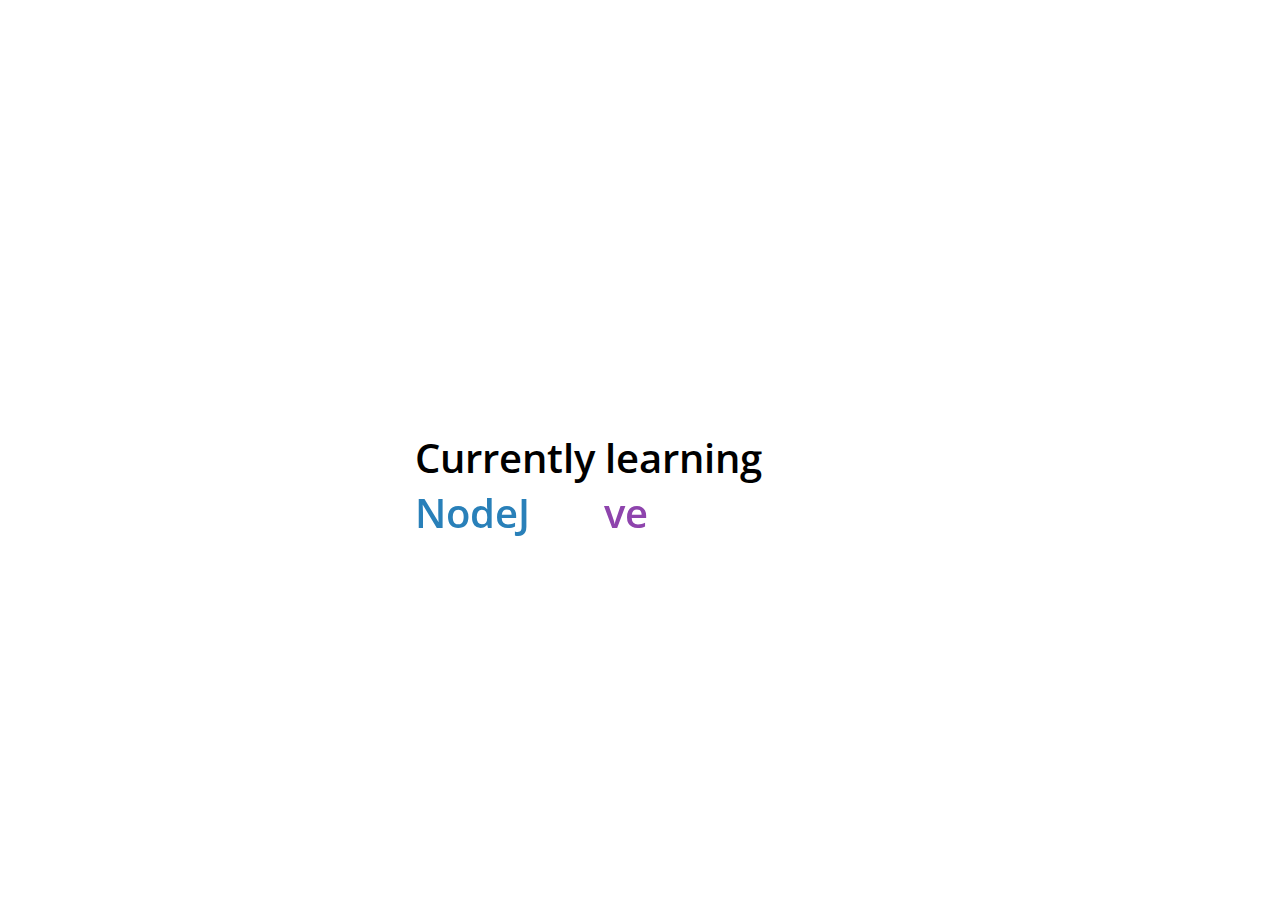
==== index.html @ 4faeb3b2 "first commit" ====
<!DOCTYPE html>
<html lang="en">
<head>
<meta charset="UTF-8">
<link rel="shortcut icon" type="image/x-icon" href="https://static.codepen.io/assets/favicon/favicon-aec34940fbc1a6e787974dcd360f2c6b63348d4b1f4e06c77743096d55480f33.ico" />
<link rel="mask-icon" type="" href="https://static.codepen.io/assets/favicon/logo-pin-8f3771b1072e3c38bd662872f6b673a722f4b3ca2421637d5596661b4e2132cc.svg" color="#111" />
<title>Marcio</title>
<style>
@import url(https://fonts.googleapis.com/css?family=Open+Sans:600);

body {
  font-family: 'Open Sans', sans-serif;
  font-weight: 600;
  font-size: 40px;
}

.text {
  position: absolute;
  width: 450px;
  left: 50%;
  margin-left: -225px;
  height: 40px;
  top: 50%;
  margin-top: -20px;
}

p {
  display: inline-block;
  vertical-align: top;
  margin: 0;
}

.word {
  position: absolute;
  width: 450px;
  opacity: 0;
}

.letter {
  display: inline-block;
  position: relative;
  float: left;
  -webkit-transform: translateZ(25px);
          transform: translateZ(25px);
  -webkit-transform-origin: 50% 50% 25px;
          transform-origin: 50% 50% 25px;
}

.letter.out {
  -webkit-transform: rotateX(90deg);
          transform: rotateX(90deg);
  transition: -webkit-transform 0.32s cubic-bezier(0.55, 0.055, 0.675, 0.19);
  transition: transform 0.32s cubic-bezier(0.55, 0.055, 0.675, 0.19);
  transition: transform 0.32s cubic-bezier(0.55, 0.055, 0.675, 0.19), -webkit-transform 0.32s cubic-bezier(0.55, 0.055, 0.675, 0.19);
}

.letter.behind {
  -webkit-transform: rotateX(-90deg);
          transform: rotateX(-90deg);
}

.letter.in {
  -webkit-transform: rotateX(0deg);
          transform: rotateX(0deg);
  transition: -webkit-transform 0.38s cubic-bezier(0.175, 0.885, 0.32, 1.275);
  transition: transform 0.38s cubic-bezier(0.175, 0.885, 0.32, 1.275);
  transition: transform 0.38s cubic-bezier(0.175, 0.885, 0.32, 1.275), -webkit-transform 0.38s cubic-bezier(0.175, 0.885, 0.32, 1.275);
}

.wisteria {
  color: #8e44ad;
}

.belize {
  color: #2980b9;
}

.pomegranate {
  color: #c0392b;
}

.green {
  color: #16a085;
}

.midnight {
  color: #2c3e50;
}

</style>
<script>
  window.console = window.console || function(t) {};
</script>
<script>
  if (document.location.search.match(/type=embed/gi)) {
    window.parent.postMessage("resize", "*");
  }
</script>
</head>
<body translate="no">
<div class="text">
<p>Currently learning</p>
</br>
<p>
	<span class="word wisteria">ReactNative</span>
	<span class="word belize">NodeJS</span>
	<span class="word pomegranate">React</span>
	<span class="word green">Javascript</span>
	<span class="word midnight">Docker</span>
</p>
</div>
<script id="rendered-js">
var words = document.getElementsByClassName('word');
var wordArray = [];
var currentWord = 0;

words[currentWord].style.opacity = 1;
for (var i = 0; i < words.length; i++) {
  splitLetters(words[i]);
}

function changeWord() {
  var cw = wordArray[currentWord];
  var nw = currentWord == words.length - 1 ? wordArray[0] : wordArray[currentWord + 1];
  for (var i = 0; i < cw.length; i++) {
    animateLetterOut(cw, i);
  }

  for (var i = 0; i < nw.length; i++) {
    nw[i].className = 'letter behind';
    nw[0].parentElement.style.opacity = 1;
    animateLetterIn(nw, i);
  }

  currentWord = currentWord == wordArray.length - 1 ? 0 : currentWord + 1;
}

function animateLetterOut(cw, i) {
  setTimeout(function () {
    cw[i].className = 'letter out';
  }, i * 80);
}

function animateLetterIn(nw, i) {
  setTimeout(function () {
    nw[i].className = 'letter in';
  }, 340 + i * 80);
}

function splitLetters(word) {
  var content = word.innerHTML;
  word.innerHTML = '';
  var letters = [];
  for (var i = 0; i < content.length; i++) {
    var letter = document.createElement('span');
    letter.className = 'letter';
    letter.innerHTML = content.charAt(i);
    word.appendChild(letter);
    letters.push(letter);
  }

  wordArray.push(letters);
}

changeWord();
setInterval(changeWord, 4000);
</script>
</body>
</html>
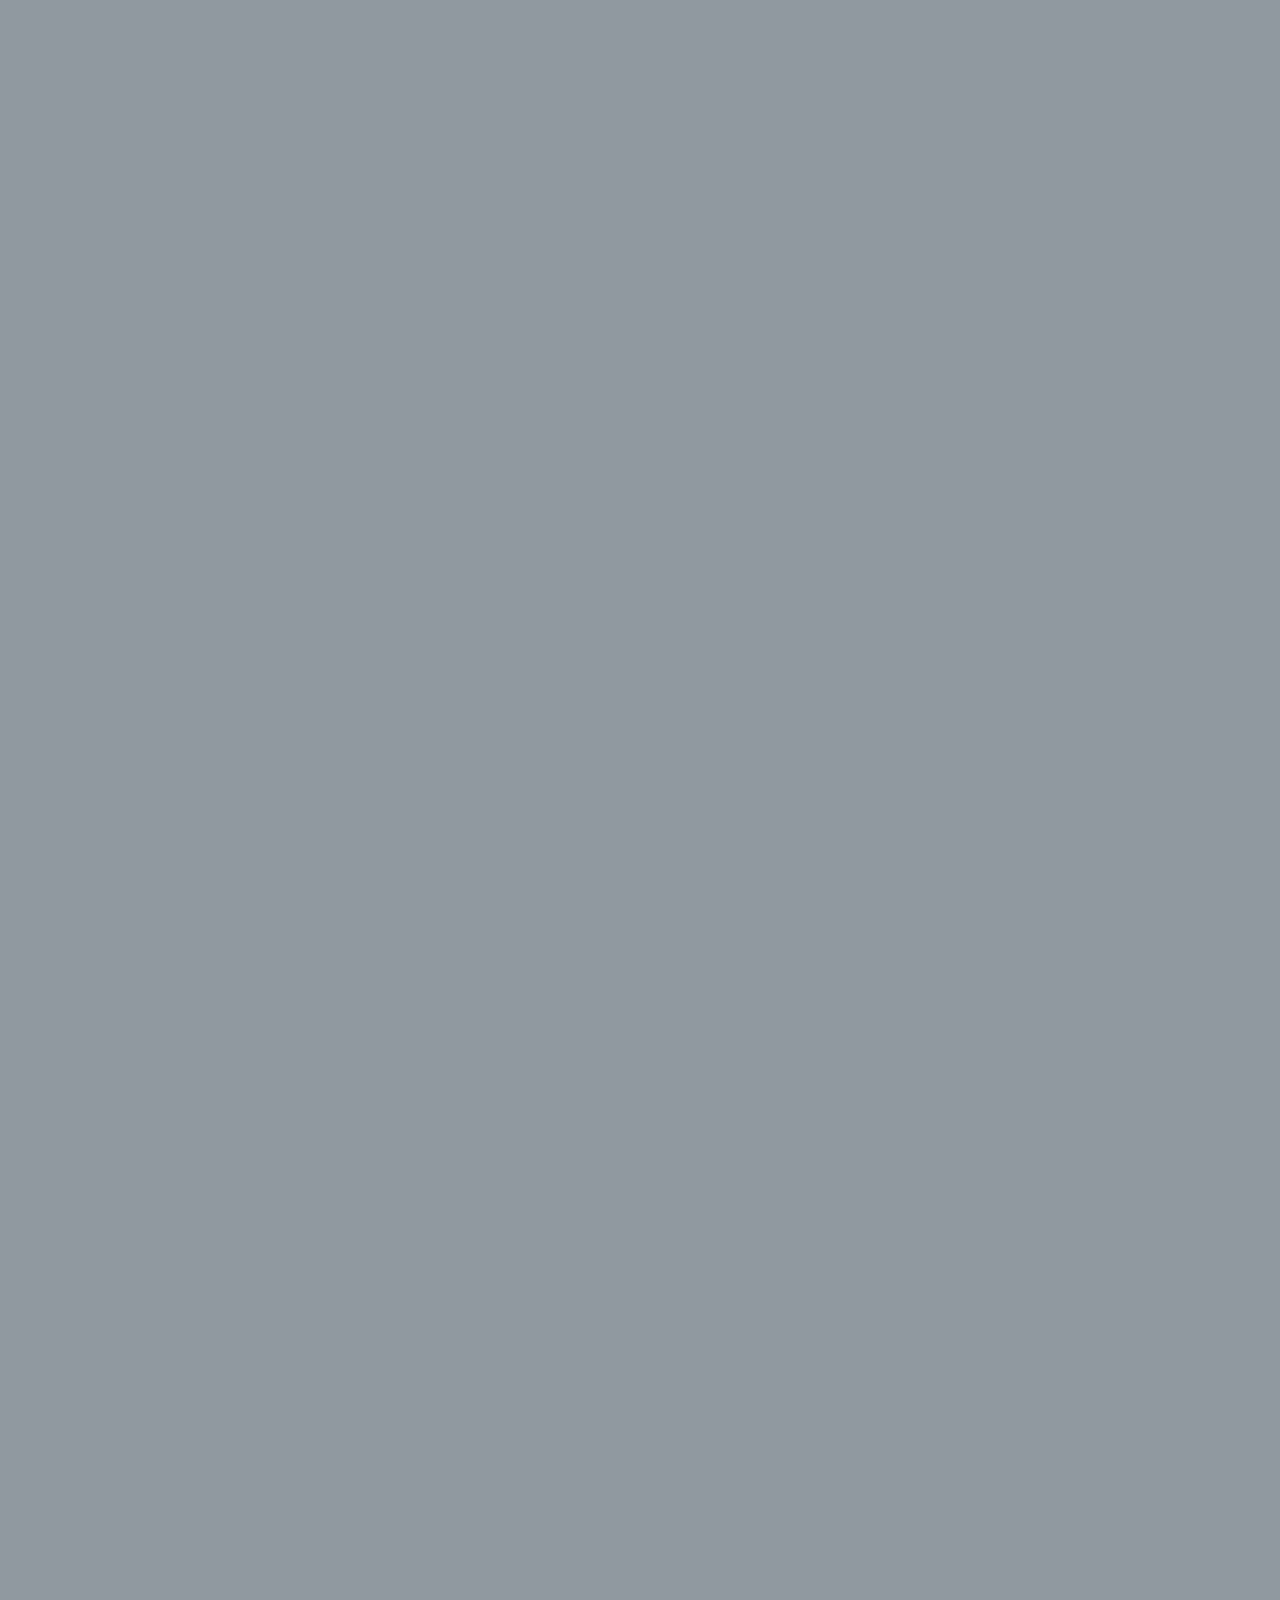
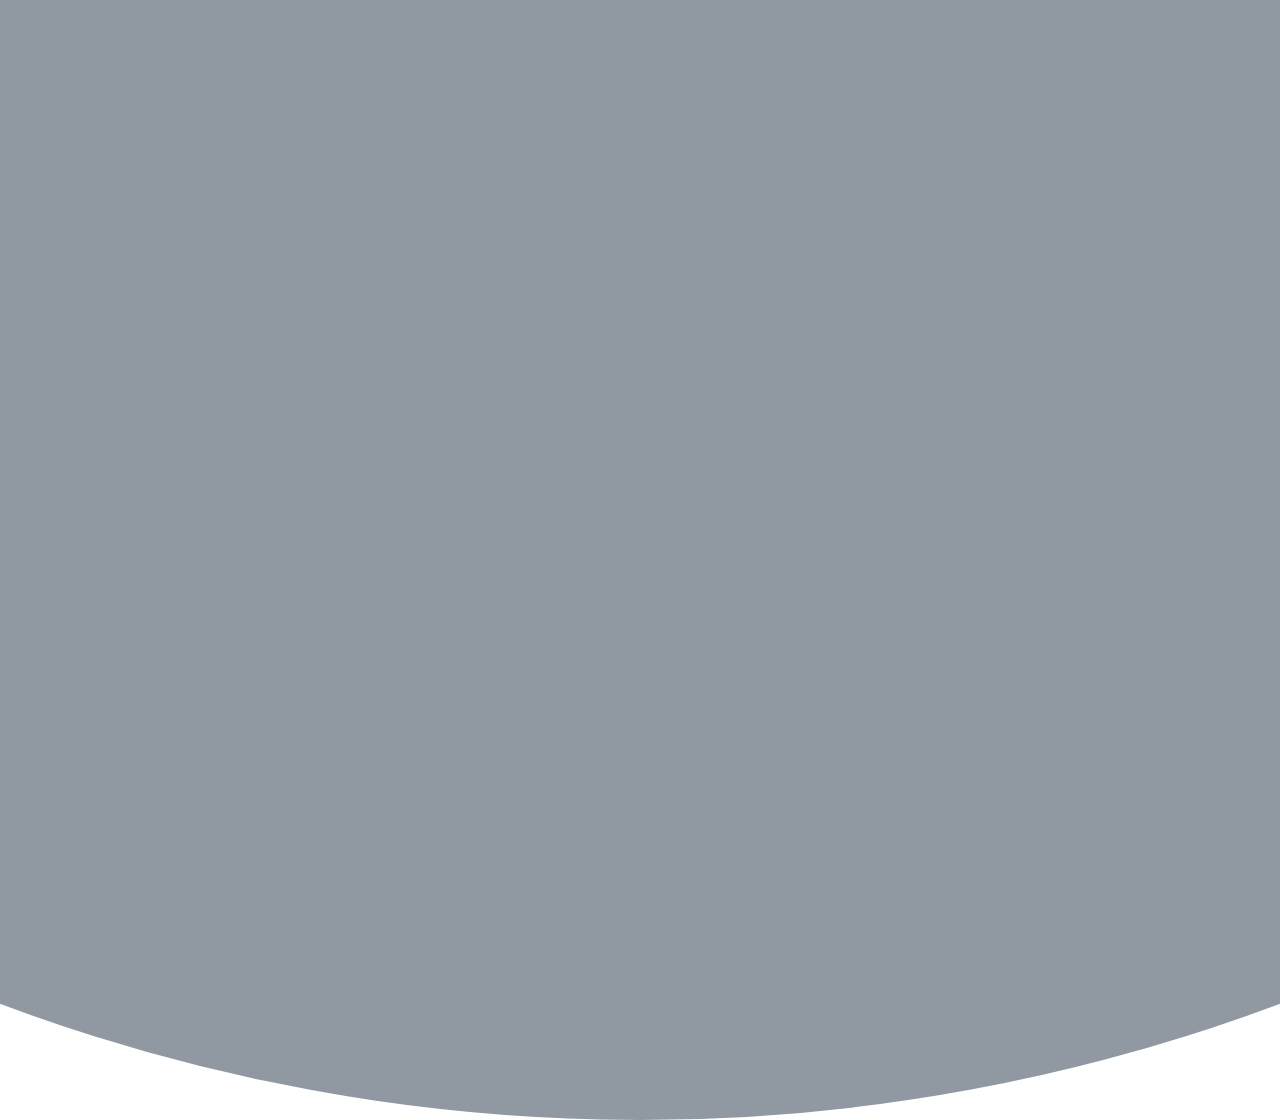
==== commit b305a5f3: "Nova versão com card e links" ====
--- a/index.html
+++ b/index.html
@@ -1,169 +1,56 @@
 <!DOCTYPE html>
-<html lang="en">
+<html lang="en" >
 <head>
-<meta charset="UTF-8">
-<link rel="shortcut icon" type="image/x-icon" href="https://static.codepen.io/assets/favicon/favicon-aec34940fbc1a6e787974dcd360f2c6b63348d4b1f4e06c77743096d55480f33.ico" />
-<link rel="mask-icon" type="" href="https://static.codepen.io/assets/favicon/logo-pin-8f3771b1072e3c38bd662872f6b673a722f4b3ca2421637d5596661b4e2132cc.svg" color="#111" />
-<title>Marcio</title>
-<style>
-@import url(https://fonts.googleapis.com/css?family=Open+Sans:600);
+  <meta charset="UTF-8">
+  <title>Marcio José Lisboa</title>
+  <link rel='stylesheet' href='https://fonts.googleapis.com/css?family=Roboto'>
+	<link rel='stylesheet' href='https://maxcdn.bootstrapcdn.com/font-awesome/4.5.0/css/font-awesome.min.css'>
+	<link rel="stylesheet" href="./style.css">
+</head>
+<body>
+	<aside class="profile-card">
+		<header>
+			<a target="_blank" href="#">
+			<img src="https://avatars0.githubusercontent.com/u/46792997?s=460&v=4">
+			</a>
+			<h1>
+            Marcio José Lisboa
+			</h1>
+			<h2>
+            Blumenau-SC
+			</h2>
+		</header>
 
-body {
-  font-family: 'Open Sans', sans-serif;
-  font-weight: 600;
-  font-size: 40px;
-}
+		<div class="profile-bio">
+			<p>Software developer walking the edge between legacy systems and modern technology.</p>
+		</div>
 
-.text {
-  position: absolute;
-  width: 450px;
-  left: 50%;
-  margin-left: -225px;
-  height: 40px;
-  top: 50%;
-  margin-top: -20px;
-}
-
-p {
-  display: inline-block;
-  vertical-align: top;
-  margin: 0;
-}
-
-.word {
-  position: absolute;
-  width: 450px;
-  opacity: 0;
-}
-
-.letter {
-  display: inline-block;
-  position: relative;
-  float: left;
-  -webkit-transform: translateZ(25px);
-          transform: translateZ(25px);
-  -webkit-transform-origin: 50% 50% 25px;
-          transform-origin: 50% 50% 25px;
-}
-
-.letter.out {
-  -webkit-transform: rotateX(90deg);
-          transform: rotateX(90deg);
-  transition: -webkit-transform 0.32s cubic-bezier(0.55, 0.055, 0.675, 0.19);
-  transition: transform 0.32s cubic-bezier(0.55, 0.055, 0.675, 0.19);
-  transition: transform 0.32s cubic-bezier(0.55, 0.055, 0.675, 0.19), -webkit-transform 0.32s cubic-bezier(0.55, 0.055, 0.675, 0.19);
-}
-
-.letter.behind {
-  -webkit-transform: rotateX(-90deg);
-          transform: rotateX(-90deg);
-}
-
-.letter.in {
-  -webkit-transform: rotateX(0deg);
-          transform: rotateX(0deg);
-  transition: -webkit-transform 0.38s cubic-bezier(0.175, 0.885, 0.32, 1.275);
-  transition: transform 0.38s cubic-bezier(0.175, 0.885, 0.32, 1.275);
-  transition: transform 0.38s cubic-bezier(0.175, 0.885, 0.32, 1.275), -webkit-transform 0.38s cubic-bezier(0.175, 0.885, 0.32, 1.275);
-}
-
-.wisteria {
-  color: #8e44ad;
-}
-
-.belize {
-  color: #2980b9;
-}
-
-.pomegranate {
-  color: #c0392b;
-}
-
-.green {
-  color: #16a085;
-}
-
-.midnight {
-  color: #2c3e50;
-}
-
-</style>
-<script>
-  window.console = window.console || function(t) {};
-</script>
-<script>
-  if (document.location.search.match(/type=embed/gi)) {
-    window.parent.postMessage("resize", "*");
-  }
-</script>
-</head>
-<body translate="no">
-<div class="text">
-<p>Currently learning</p>
-</br>
-<p>
-	<span class="word wisteria">ReactNative</span>
-	<span class="word belize">NodeJS</span>
-	<span class="word pomegranate">React</span>
-	<span class="word green">Javascript</span>
-	<span class="word midnight">Docker</span>
-</p>
-</div>
-<script id="rendered-js">
-var words = document.getElementsByClassName('word');
-var wordArray = [];
-var currentWord = 0;
-
-words[currentWord].style.opacity = 1;
-for (var i = 0; i < words.length; i++) {
-  splitLetters(words[i]);
-}
-
-function changeWord() {
-  var cw = wordArray[currentWord];
-  var nw = currentWord == words.length - 1 ? wordArray[0] : wordArray[currentWord + 1];
-  for (var i = 0; i < cw.length; i++) {
-    animateLetterOut(cw, i);
-  }
-
-  for (var i = 0; i < nw.length; i++) {
-    nw[i].className = 'letter behind';
-    nw[0].parentElement.style.opacity = 1;
-    animateLetterIn(nw, i);
-  }
-
-  currentWord = currentWord == wordArray.length - 1 ? 0 : currentWord + 1;
-}
-
-function animateLetterOut(cw, i) {
-  setTimeout(function () {
-    cw[i].className = 'letter out';
-  }, i * 80);
-}
-
-function animateLetterIn(nw, i) {
-  setTimeout(function () {
-    nw[i].className = 'letter in';
-  }, 340 + i * 80);
-}
-
-function splitLetters(word) {
-  var content = word.innerHTML;
-  word.innerHTML = '';
-  var letters = [];
-  for (var i = 0; i < content.length; i++) {
-    var letter = document.createElement('span');
-    letter.className = 'letter';
-    letter.innerHTML = content.charAt(i);
-    word.appendChild(letter);
-    letters.push(letter);
-  }
-
-  wordArray.push(letters);
-}
-
-changeWord();
-setInterval(changeWord, 4000);
-</script>
+		<ul class="profile-social-links">
+			<li>
+				<a target="_blank" href="https://github.com/mjlbnu">
+					<i class="fa fa-github"></i>
+				</a>
+			</li>
+			<li>
+				<a target="_blank" href="https://www.linkedin.com/in/mjlbnu/">
+					<i class="fa fa-linkedin"></i>
+				</a>
+			</li>
+			<li>
+				<a target="_blank" href="#">
+					<i class="fa fa-facebook"></i>
+				</a>
+			</li>
+			<li>
+				<a target="_blank" href="#">
+					<i class="fa fa-twitter"></i>
+				</a>
+			</li>
+		</ul>
+	</aside>
+	
+	<iframe src="animation.html" style="border:none;">
+		<p>Your browser does not support iframes.</p>
+	</iframe>
 </body>
-</html>
+</html>--- a/style.css
+++ b/style.css
@@ -0,0 +1,517 @@
+iframe {
+  z-index: 2;
+  position: center;
+  margin-top: -10px;
+  margin-bottom: 0px;
+  -moz-border-radius: 12px;
+  -webkit-border-radius: 12px;
+  border-radius: 12px;
+  -moz-box-shadow: 4px 4px 14px #000;
+  -webkit-box-shadow: 4px 4px 14px #000;
+  box-shadow: 4px 4px 14px #000;
+  margin-left: 0px;
+  height: 80px;
+  width: 100%;
+} 
+
+html {
+  height: 100%;
+}
+
+body {
+  overflow: hidden;
+  background: #ffffff no-repeat center center fixed;
+  background-image: url(images/node.jpg);
+  background-size: cover;
+  position: fixed;
+  padding: 0px;
+  margin: 0px;
+  width: 100%;
+  height: 100%;
+  font: normal 14px/1.618em "Roboto", sans-serif;
+  -webkit-font-smoothing: antialiased;
+}
+
+body:before {
+  content: "";
+  height: 0px;
+  padding: 0px;
+  border: 130em solid #9099a2;
+  position: absolute;
+  left: 50%;
+  top: 100%;
+  z-index: 2;
+  display: block;
+  -webkit-border-radius: 50%;
+  border-radius: 50%;
+  -webkit-transform: translate(-50%, -50%);
+  transform: translate(-50%, -50%);
+  -webkit-animation: puff 0.5s 1.8s cubic-bezier(0.55, 0.055, 0.675, 0.19) forwards, borderRadius 0.2s 2.3s linear forwards;
+  animation: puff 0.5s 1.8s cubic-bezier(0.55, 0.055, 0.675, 0.19) forwards, borderRadius 0.2s 2.3s linear forwards;
+}
+
+h1,
+h2 {
+  font-weight: 500;
+  margin: 0px 0px 5px 0px;
+}
+
+h1 {
+  font-size: 24px;
+}
+
+h2 {
+  font-size: 16px;
+}
+
+p {
+  margin: 0px;
+}
+
+.profile-card {
+  background: #ffdf00;
+  width: 56px;
+  height: 56px;
+  position: absolute;
+  left: 50%;
+  top: 50%;
+  z-index: 2;
+  overflow: hidden;
+  opacity: 0;
+  margin-top: 70px;
+  -webkit-transform: translate(-50%, -50%);
+  transform: translate(-50%, -50%);
+  -webkit-border-radius: 50%;
+  border-radius: 50%;
+  -webkit-box-shadow: 0px 3px 6px rgba(0, 0, 0, 0.16), 0px 3px 6px rgba(0, 0, 0, 0.23);
+  box-shadow: 0px 3px 6px rgba(0, 0, 0, 0.16), 0px 3px 6px rgba(0, 0, 0, 0.23);
+  -webkit-animation: init 0.5s 0.2s cubic-bezier(0.55, 0.055, 0.675, 0.19) forwards, moveDown 1s 0.8s cubic-bezier(0.6, -0.28, 0.735, 0.045) forwards, moveUp 1s 1.8s cubic-bezier(0.175, 0.885, 0.32, 1.275) forwards, materia 0.5s 2.7s cubic-bezier(0.86, 0, 0.07, 1) forwards;
+  animation: init 0.5s 0.2s cubic-bezier(0.55, 0.055, 0.675, 0.19) forwards, moveDown 1s 0.8s cubic-bezier(0.6, -0.28, 0.735, 0.045) forwards, moveUp 1s 1.8s cubic-bezier(0.175, 0.885, 0.32, 1.275) forwards, materia 0.5s 2.7s cubic-bezier(0.86, 0, 0.07, 1) forwards;
+}
+
+.profile-card header {
+  width: 179px;
+  height: 280px;
+  padding: 40px 20px 30px 20px;
+  display: inline-block;
+  float: left;
+  border-right: 2px dashed #EEEEEE;
+  background: #FFFFFF;
+  color: #000000;
+  margin-top: 50px;
+  opacity: 0;
+  text-align: center;
+  -webkit-animation: moveIn 1s 3.1s ease forwards;
+  animation: moveIn 1s 3.1s ease forwards;
+}
+
+.profile-card header h1 {
+  color: #FF5722;
+}
+
+.profile-card header a {
+  display: inline-block;
+  text-align: center;
+  position: relative;
+  margin: 25px 30px;
+}
+
+.profile-card header a:after {
+  position: absolute;
+  content: "";
+  bottom: 3px;
+  right: 3px;
+  width: 20px;
+  height: 20px;
+  border: 4px solid #FFFFFF;
+  -webkit-transform: scale(0);
+  transform: scale(0);
+  background: -webkit-linear-gradient(top, #009c3b 0%, #009c3b 50%, #ffdf00 50%, #ffdf00 100%);
+  background: linear-gradient(#009c3b 0%, #009c3b 50%, #ffdf00 50%, #ffdf00 100%);
+  -webkit-border-radius: 50%;
+  border-radius: 50%;
+  -webkit-box-shadow: 0px 1px 3px rgba(0, 0, 0, 0.1);
+  box-shadow: 0px 1px 3px rgba(0, 0, 0, 0.1);
+  -webkit-animation: scaleIn 0.3s 3.5s ease forwards;
+  animation: scaleIn 0.3s 3.5s ease forwards;
+}
+
+.profile-card header a > img {
+  width: 120px;
+  max-width: 100%;
+  -webkit-border-radius: 50%;
+  border-radius: 50%;
+  -webkit-transition: -webkit-box-shadow 0.3s ease;
+  transition: box-shadow 0.3s ease;
+  -webkit-box-shadow: 0px 0px 0px 8px rgba(0, 0, 0, 0.06);
+  box-shadow: 0px 0px 0px 8px rgba(0, 0, 0, 0.06);
+}
+
+.profile-card header a:hover > img {
+  -webkit-box-shadow: 0px 0px 0px 12px rgba(0, 0, 0, 0.1);
+  box-shadow: 0px 0px 0px 12px rgba(0, 0, 0, 0.1);
+}
+
+.profile-card .profile-bio {
+  width: 175px;
+  height: 180px;
+  display: inline-block;
+  float: right;
+  padding: 50px 20px 30px 20px;
+  background: #FFFFFF;
+  color: #333333;
+  margin-top: 50px;
+  text-align: center;
+  opacity: 0;
+  -webkit-animation: moveIn 1s 3.1s ease forwards;
+  animation: moveIn 1s 3.1s ease forwards;
+}
+
+.profile-social-links {
+  width: 218px;
+  display: inline-block;
+  float: right;
+  margin: 0px;
+  padding: 15px 20px;
+  background: #FFFFFF;
+  margin-top: 50px;
+  text-align: center;
+  opacity: 0;
+  -webkit-box-sizing: border-box;
+  box-sizing: border-box;
+  -webkit-animation: moveIn 1s 3.1s ease forwards;
+  animation: moveIn 1s 3.1s ease forwards;
+}
+
+.profile-social-links li {
+  list-style: none;
+  margin: -5px 0px 0px 0px;
+  padding: 0px;
+  float: left;
+  width: 25%;
+  text-align: center;
+}
+
+.profile-social-links li a {
+  display: inline-block;
+  color: red;
+  width: 24px;
+  height: 24px;
+  padding: 6px;
+  position: relative;
+  overflow: hidden!important;
+  -webkit-border-radius: 50%;
+  border-radius: 50%;
+}
+
+.profile-social-links li a i {
+  position: relative;
+  z-index: 1;
+}
+
+.profile-social-links li a img,
+.profile-social-links li a svg {
+  width: 24px;
+}
+
+@-webkit-keyframes init {
+  0% {
+    width: 0px;
+    height: 0px;
+  }
+  100% {
+    width: 56px;
+    height: 56px;
+    margin-top: 0px;
+    opacity: 1;
+  }
+}
+
+@keyframes init {
+  0% {
+    width: 0px;
+    height: 0px;
+  }
+  100% {
+    width: 56px;
+    height: 56px;
+    margin-top: 0px;
+    opacity: 1;
+  }
+}
+
+@-webkit-keyframes puff {
+  0% {
+    top: 100%;
+    height: 0px;
+    padding: 0px;
+  }
+  100% {
+    top: 50%;
+    height: 100%;
+    padding: 0px 100%;
+  }
+}
+
+@keyframes puff {
+  0% {
+    top: 100%;
+    height: 0px;
+    padding: 0px;
+  }
+  100% {
+    top: 50%;
+    height: 100%;
+    padding: 0px 100%;
+  }
+}
+
+@-webkit-keyframes borderRadius {
+  0% {
+    -webkit-border-radius: 50%;
+  }
+  100% {
+    -webkit-border-radius: 0px;
+  }
+}
+
+@keyframes borderRadius {
+  0% {
+    -webkit-border-radius: 50%;
+  }
+  100% {
+    border-radius: 0px;
+  }
+}
+
+@-webkit-keyframes moveDown {
+  0% {
+    top: 50%;
+  }
+  50% {
+    top: 40%;
+  }
+  100% {
+    top: 100%;
+  }
+}
+
+@keyframes moveDown {
+  0% {
+    top: 50%;
+  }
+  50% {
+    top: 40%;
+  }
+  100% {
+    top: 100%;
+  }
+}
+
+@-webkit-keyframes moveUp {
+  0% {
+    background: #009c3b;
+    top: 100%;
+  }
+  50% {
+    top: 40%;
+  }
+  100% {
+    top: 50%;
+    background: #009c3b;
+  }
+}
+
+@keyframes moveUp {
+  0% {
+    background: #009c3b;
+    top: 100%;
+  }
+  50% {
+    top: 40%;
+  }
+  100% {
+    top: 50%;
+    background: #009c3b;
+  }
+}
+
+@-webkit-keyframes materia {
+  0% {
+    background: #009c3b;
+  }
+  50% {
+    -webkit-border-radius: 4px;
+  }
+  100% {
+    width: 440px;
+    height: 280px;
+    background: #FFFFFF;
+    -webkit-border-radius: 4px;
+  }
+}
+
+@keyframes materia {
+  0% {
+    background: #E0E0E0;
+  }
+  50% {
+    border-radius: 4px;
+  }
+  100% {
+    width: 440px;
+    height: 280px;
+    background: #FFFFFF;
+    border-radius: 4px;
+  }
+}
+
+@-webkit-keyframes moveIn {
+  0% {
+    margin-top: 50px;
+    opacity: 0;
+  }
+  100% {
+    opacity: 1;
+    margin-top: -20px;
+  }
+}
+
+@keyframes moveIn {
+  0% {
+    margin-top: 50px;
+    opacity: 0;
+  }
+  100% {
+    opacity: 1;
+    margin-top: -20px;
+  }
+}
+
+@-webkit-keyframes scaleIn {
+  0% {
+    -webkit-transform: scale(0);
+  }
+  100% {
+    -webkit-transform: scale(1);
+  }
+}
+
+@keyframes scaleIn {
+  0% {
+    transform: scale(0);
+  }
+  100% {
+    transform: scale(1);
+  }
+}
+
+@-webkit-keyframes ripple {
+  0% {
+    transform: scale3d(0, 0, 0);
+  }
+  50%,
+  100% {
+    -webkit-transform: scale3d(1, 1, 1);
+  }
+  100% {
+    opacity: 0;
+  }
+}
+
+@keyframes ripple {
+  0% {
+    transform: scale3d(0, 0, 0);
+  }
+  50%,
+  100% {
+    transform: scale3d(1, 1, 1);
+  }
+  100% {
+    opacity: 0;
+  }
+}
+
+@media screen and (min-aspect-ratio: 4/3) {
+  body {
+    background-size: cover;
+  }
+  body:before {
+    width: 0px;
+  }
+  @ -webkit-keyframes puff {
+    0% {
+      top: 100%;
+      width: 0px;
+      padding-bottom: 0px;
+    }
+    100% {
+      top: 50%;
+      width: 100%;
+      padding-bottom: 100%;
+    }
+  }
+  @keyframes puff {
+    0% {
+      top: 100%;
+      width: 0px;
+      padding-bottom: 0px;
+    }
+    100% {
+      top: 50%;
+      width: 100%;
+      padding-bottom: 100%;
+    }
+  }
+}
+
+@media screen and (min-height: 480px) {
+  .profile-card header {
+    width: auto;
+    height: auto;
+    padding: 30px 20px;
+    display: block;
+    float: none;
+    border-right: none;
+  }
+  .profile-card .profile-bio {
+    width: auto;
+    height: auto;
+    padding: 15px 20px 30px 20px;
+    display: block;
+    float: none;
+  }
+  .profile-social-links {
+    width: 100%;
+    display: block;
+    float: none;
+  }
+  @ -webkit-keyframes materia {
+    0% {
+      background: #E0E0E0;
+    }
+    50% {
+      -webkit-border-radius: 4px;
+    }
+    100% {
+      width: 280px;
+      height: 440px;
+      background: #FFFFFF;
+      -webkit-border-radius: 4px;
+    }
+  }
+  @keyframes materia {
+    0% {
+      background: #E0E0E0;
+    }
+    50% {
+      border-radius: 4px;
+    }
+    100% {
+      width: 280px;
+      height: 440px;
+      background: #FFFFFF;
+      border-radius: 4px;
+    }
+  }
+}